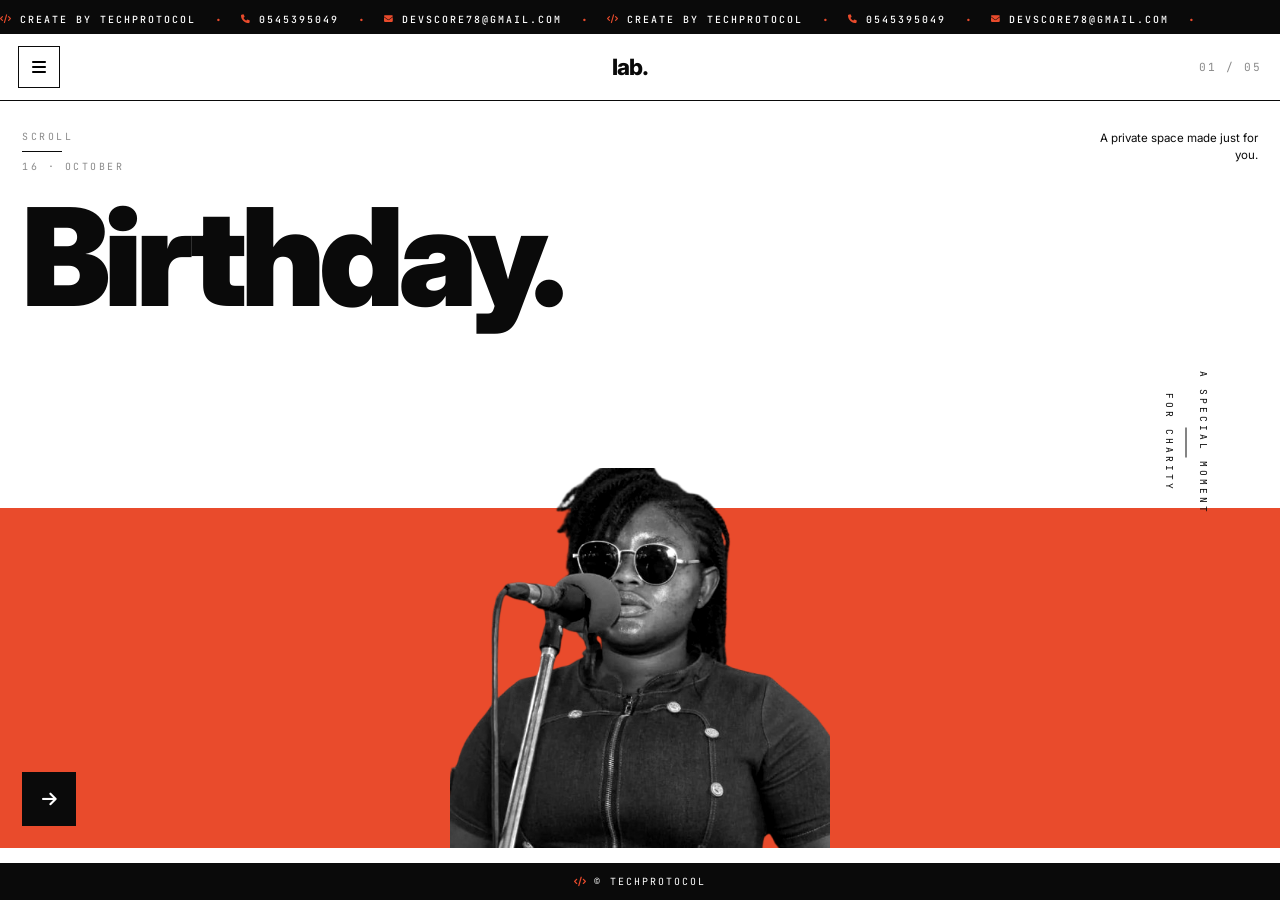
==== home.html @ cfc1a929 "feat: add loading and login pages, implement puzzle game, and enhance styles - Created loading.html " ====
<!DOCTYPE html>
<html>
<head>
<meta charset="UTF-8">
<meta name="viewport" content="width=device-width, initial-scale=1.0, viewport-fit=cover">
<title>Birthday.</title>
<link href="https://fonts.googleapis.com/css2?family=Inter:wght@300;400;500;600;700;800;900&family=JetBrains+Mono:wght@400;500;600&family=Playfair+Display:ital,wght@1,500;1,700&display=swap" rel="stylesheet">
<link rel="stylesheet" href="https://cdnjs.cloudflare.com/ajax/libs/font-awesome/6.5.1/css/all.min.css">
<style>
  * { margin: 0; padding: 0; box-sizing: border-box; }
  html, body { height: 100%; font-family: 'Inter', sans-serif; overflow: hidden; background: #fff; color: #0a0a0a; -webkit-font-smoothing: antialiased; }
  .hidden { display: none !important; }

  .top-stack { position: absolute; top: 0; left: 0; right: 0; z-index: 60; background: #fff; border-bottom: 1.5px solid #0a0a0a; }
  .marquee { width: 100%; overflow: hidden; background: #0a0a0a; color: #fff; padding: 6px 0; }
  .marquee-track { display: inline-flex; align-items: center; gap: 20px; white-space: nowrap; animation: mq 30s linear infinite; }
  .mq-item { display: inline-flex; align-items: center; gap: 7px; font-family: 'JetBrains Mono', monospace; font-size: 0.62rem; font-weight: 500; letter-spacing: 2px; text-transform: uppercase; }
  .mq-item i { color: #e94b2c; font-size: 0.55rem; }
  .mq-sep { color: #e94b2c; font-size: 0.9rem; font-weight: 700; }
  @keyframes mq { from { transform: translateX(0); } to { transform: translateX(-50%); } }

  .nav { display: flex; align-items: center; justify-content: space-between; padding: 12px 18px; }
  .nav-btn { width: 42px; height: 42px; border: 1.5px solid #0a0a0a; background: #fff; cursor: pointer; display: flex; align-items: center; justify-content: center; font-size: 1rem; }
  .nav-brand { font-weight: 800; font-size: 1.4rem; letter-spacing: -1px; }
  .nav-idx { font-family: 'JetBrains Mono', monospace; font-size: 0.7rem; letter-spacing: 2px; color: #8a8a8a; }

  .dov { position: absolute; inset: 0; background: rgba(10,10,10,0.4); opacity: 0; pointer-events: none; transition: 0.35s; z-index: 70; }
  .dov.open { opacity: 1; pointer-events: auto; }
  .drawer { position: absolute; top: 0; left: 0; bottom: 0; width: min(80vw, 340px); background: #fff; border-right: 1.5px solid #0a0a0a; transform: translateX(-105%); transition: transform 0.45s cubic-bezier(0.22, 1, 0.36, 1); z-index: 80; display: flex; flex-direction: column; padding: 24px 22px; }
  .drawer.open { transform: translateX(0); }
  .drawer-head { display: flex; align-items: center; justify-content: space-between; margin-bottom: 30px; padding-bottom: 16px; border-bottom: 1.5px solid #0a0a0a; }
  .drawer-title { font-family: 'JetBrains Mono', monospace; font-size: 0.85rem; letter-spacing: 4px; font-weight: 600; }
  .drawer-close { width: 34px; height: 34px; border: 1.5px solid #0a0a0a; background: #fff; cursor: pointer; display: flex; align-items: center; justify-content: center; }
  .drawer-btn { display: flex; align-items: center; gap: 16px; width: 100%; padding: 18px 4px; border: none; border-bottom: 1px solid #e5e5e5; background: transparent; cursor: pointer; text-align: left; transition: 0.25s; transform: translateX(-16px); opacity: 0; }
  .drawer.open .drawer-btn { transform: translateX(0); opacity: 1; }
  .drawer.open .drawer-btn:nth-child(1) { transition-delay: 0.08s; }
  .drawer.open .drawer-btn:nth-child(2) { transition-delay: 0.13s; }
  .drawer.open .drawer-btn:nth-child(3) { transition-delay: 0.18s; }
  .drawer.open .drawer-btn:nth-child(4) { transition-delay: 0.23s; }
  .drawer.open .drawer-btn:nth-child(5) { transition-delay: 0.28s; }
  .d-num { font-family: 'JetBrains Mono', monospace; font-size: 0.68rem; color: #8a8a8a; }
  .d-label { font-weight: 700; font-size: 1.4rem; letter-spacing: -0.5px; flex: 1; }
  .d-arrow { font-size: 0.85rem; color: #8a8a8a; }

  .stage { position: absolute; top: 108px; bottom: 52px; left: 0; right: 0; overflow: hidden; }
  .page { position: absolute; inset: 0; opacity: 0; transform: translateX(100%); transition: transform 0.5s cubic-bezier(0.22, 1, 0.36, 1), opacity 0.4s; pointer-events: none; overflow-y: auto; }
  .page.active { opacity: 1; transform: translateX(0); pointer-events: auto; }
  .page.exit-left { transform: translateX(-30%); opacity: 0; }

  .lab-home { position: relative; width: 100%; min-height: 100%; padding: 22px; overflow: hidden; }
  .lab-top { display: flex; justify-content: space-between; gap: 20px; margin-bottom: 26px; position: relative; z-index: 3; }
  .lab-top-col { display: flex; flex-direction: column; gap: 8px; }
  .lab-top-col.right { max-width: 180px; align-items: flex-end; text-align: right; }
  .lab-label { font-family: 'JetBrains Mono', monospace; font-size: 0.62rem; letter-spacing: 2.5px; color: #8a8a8a; text-transform: uppercase; }
  .lab-line { width: 40px; height: 1px; background: #0a0a0a; }
  .lab-blurb { font-size: 0.72rem; line-height: 1.5; }
  .lab-title { font-weight: 900; font-size: clamp(4rem, 22vw, 8.5rem); line-height: 0.85; letter-spacing: -6px; position: relative; z-index: 3; }
  .lab-side { position: absolute; right: 22px; top: 42%; display: flex; flex-direction: column; align-items: center; gap: 10px; transform: rotate(90deg); z-index: 4; pointer-events: none; white-space: nowrap; }
  .lab-side-text { font-family: 'JetBrains Mono', monospace; font-size: 0.6rem; letter-spacing: 3px; text-transform: uppercase; }
  .lab-side-line { width: 30px; height: 1px; background: #0a0a0a; }
  .lab-red { position: absolute; bottom: 0; left: 0; right: 0; height: 46%; background: #e94b2c; z-index: 1; }
  .lab-cutie { position: absolute; bottom: 0; left: 50%; transform: translateX(-50%); width: min(78vw, 380px); z-index: 2; pointer-events: none; }
  .lab-cutie img { width: 100%; height: auto; display: block; filter: grayscale(100%) contrast(1.15); mix-blend-mode: multiply; }
  .lab-arrow { position: absolute; bottom: 22px; left: 22px; width: 54px; height: 54px; background: #0a0a0a; color: #fff; border: none; cursor: pointer; font-size: 1.05rem; display: flex; align-items: center; justify-content: center; z-index: 5; }

  .lab-page { position: relative; min-height: 100%; padding: 22px; overflow: hidden; }
  .lab-page-top { display: flex; justify-content: space-between; margin-bottom: 26px; position: relative; z-index: 3; }
  .lab-page-title { font-weight: 900; font-size: clamp(3.5rem, 18vw, 6.5rem); line-height: 0.85; letter-spacing: -5px; position: relative; z-index: 3; }
  .lab-red-small { position: absolute; top: 38%; left: 0; right: 0; height: 62%; background: #e94b2c; z-index: 1; }
  .lab-content { position: relative; z-index: 2; margin-top: 22px; display: flex; flex-direction: column; gap: 16px; }
  .lab-caption { font-size: 0.85rem; line-height: 1.5; color: #fff; font-weight: 500; display: inline-flex; align-items: center; gap: 8px; }

  .music-box { display: flex; align-items: center; gap: 16px; padding: 16px; background: #fff; border: 1.5px solid #0a0a0a; }
  .play-btn { width: 52px; height: 52px; border: none; background: #0a0a0a; color: #fff; font-size: 1rem; cursor: pointer; display: flex; align-items: center; justify-content: center; }
  .music-title { font-family: 'JetBrains Mono', monospace; font-weight: 700; font-size: 0.8rem; letter-spacing: 2px; margin-bottom: 8px; }
  .eq { display: flex; gap: 3px; align-items: flex-end; height: 14px; }
  .eq span { display: block; width: 3px; background: #e94b2c; height: 3px; animation: eq 1s ease-in-out infinite; animation-play-state: paused; }
  .eq.active span { animation-play-state: running; }
  @keyframes eq { 0%,100% { height: 3px; } 50% { height: 14px; } }

  .notif { display: flex; align-items: center; gap: 14px; padding: 16px; background: #fff; border: 1.5px solid #0a0a0a; cursor: pointer; }
  .notif-icon { position: relative; width: 42px; height: 42px; background: #e94b2c; color: #fff; display: flex; align-items: center; justify-content: center; }
  .notif-dot { position: absolute; top: -4px; right: -4px; width: 12px; height: 12px; background: #0a0a0a; border: 2px solid #fff; }
  .notif-body { flex: 1; text-align: left; }
  .notif-title { font-weight: 700; font-size: 0.9rem; }
  .notif-sub { font-family: 'JetBrains Mono', monospace; font-size: 0.65rem; letter-spacing: 1.5px; color: #8a8a8a; margin-top: 3px; text-transform: uppercase; }
  .letter { margin-top: 16px; border: 1.5px solid #0a0a0a; background: #fff; padding: 20px 18px; max-height: 55vh; overflow-y: auto; }
  .letter p { font-size: 0.95rem; line-height: 1.75; white-space: pre-wrap; }

  /* ========== INSTAGRAM GALLERY ========== */
  .ig-page {
    position: relative;
    width: 100%;
    min-height: 100%;
    background: #e8d5c8;
    display: flex;
    align-items: flex-start;
    justify-content: center;
    padding: 60px 16px 30px;
    overflow-y: auto;
  }
  .ig-back {
    position: absolute;
    top: 16px;
    left: 16px;
    width: 42px;
    height: 42px;
    border: 1.5px solid #0a0a0a;
    background: transparent;
    color: #0a0a0a;
    cursor: pointer;
    display: flex;
    align-items: center;
    justify-content: center;
    font-size: 1rem;
    z-index: 5;
    transition: 0.2s;
  }
  .ig-back:hover {
    background: #0a0a0a;
    color: #fff;
  }
  .ig-card {
    width: 100%;
    max-width: 460px;
    background: #f0e3d6;
    border: 1px solid #c9b8ab;
    box-shadow: 0 10px 30px rgba(0,0,0,0.12);
    display: flex;
    flex-direction: column;
  }
  .ig-head {
    display: flex;
    align-items: center;
    justify-content: space-between;
    padding: 14px 16px;
    border-bottom: 1px solid #d6c5b6;
  }
  .ig-user {
    display: flex;
    align-items: center;
    gap: 12px;
  }
  .ig-avatar {
    width: 40px;
    height: 40px;
    border-radius: 50%;
    padding: 2px;
    background: conic-gradient(from 180deg, #f9ce34, #ee2a7b, #6228d7, #f9ce34);
    display: flex;
    align-items: center;
    justify-content: center;
  }
  .ig-avatar img {
    width: 100%;
    height: 100%;
    border-radius: 50%;
    object-fit: cover;
    background: #f0e3d6;
    border: 2px solid #f0e3d6;
  }
  .ig-username {
    font-weight: 600;
    font-size: 0.92rem;
    color: #0a0a0a;
    letter-spacing: 0.3px;
  }
  .ig-actions {
    display: flex;
    gap: 16px;
    color: #0a0a0a;
    font-size: 1.15rem;
  }
  .ig-photo {
    position: relative;
    width: 100%;
    aspect-ratio: 1 / 1;
    background: #d6c5b6;
    overflow: hidden;
  }
  .ig-slide {
    position: absolute;
    inset: 0;
    width: 100%;
    height: 100%;
    object-fit: cover;
    opacity: 0;
    transition: opacity 0.9s ease;
  }
  .ig-slide.active { opacity: 1; }
  .ig-bottom {
    display: flex;
    align-items: center;
    justify-content: space-between;
    padding: 12px 16px 6px;
    color: #0a0a0a;
    font-size: 1.4rem;
  }
  .ig-icons-left {
    display: flex;
    gap: 16px;
  }
  .ig-caption {
    padding: 4px 16px 18px;
    font-size: 0.88rem;
    color: #0a0a0a;
    line-height: 1.5;
  }
  .ig-cap-user {
    font-weight: 700;
    margin-right: 8px;
  }
  .ig-cap-text { color: #3a3a3a; }

  .btn-solid { padding: 14px 24px; border: 1.5px solid #0a0a0a; background: #0a0a0a; color: #fff; font-family: 'JetBrains Mono', monospace; font-size: 0.78rem; font-weight: 600; letter-spacing: 3px; text-transform: uppercase; cursor: pointer; display: inline-flex; align-items: center; justify-content: center; gap: 8px; text-decoration: none; }
  .flyer-wrap { margin-top: 16px; display: flex; flex-direction: column; gap: 12px; animation: flyerIn 0.6s ease both; }
  @keyframes flyerIn { from { opacity: 0; transform: translateY(20px); } to { opacity: 1; transform: translateY(0); } }
  .flyer-frame { border: 1.5px solid #0a0a0a; background: #fff; padding: 6px; }
  .flyer-frame img { width: 100%; display: block; }
  .flyer-actions { display: flex; gap: 10px; flex-wrap: wrap; }
  .flyer-actions .btn-solid { flex: 1; min-width: 130px; }

  .gift-btn {
    width: 120px; height: 120px;
    border-radius: 50%;
    background: #0a0a0a;
    color: #fff;
    border: none;
    cursor: pointer;
    display: flex;
    flex-direction: column;
    align-items: center;
    justify-content: center;
    gap: 6px;
    margin: 20px auto;
    font-family: 'JetBrains Mono', monospace;
    font-size: 0.6rem;
    letter-spacing: 2px;
    text-transform: uppercase;
    box-shadow: 0 0 0 0 rgba(233, 75, 44, 0.6);
    animation: giftPulse 2s ease-in-out infinite;
    position: relative;
    z-index: 5;
  }
  .gift-btn i { font-size: 2rem; }
  @keyframes giftPulse {
    0%, 100% { box-shadow: 0 0 0 0 rgba(233, 75, 44, 0.6); transform: scale(1); }
    50%      { box-shadow: 0 0 0 20px rgba(233, 75, 44, 0); transform: scale(1.05); }
  }
  .gift-btn:active { transform: scale(0.95); }

  .hurray-overlay {
    position: fixed; inset: 0;
    display: flex; align-items: center; justify-content: center;
    pointer-events: none;
    z-index: 9999;
    background: rgba(233, 75, 44, 0.25);
    animation: hurrayFade 2s ease forwards;
  }
  .hurray-overlay span {
    font-weight: 900;
    font-size: clamp(3rem, 16vw, 9rem);
    letter-spacing: -4px;
    color: #0a0a0a;
    text-shadow: 0 0 30px rgba(255,255,255,0.8);
    animation: hurrayPop 1.6s ease-out forwards;
  }
  @keyframes hurrayPop {
    0% { opacity: 0; transform: scale(0.4); }
    35% { opacity: 1; transform: scale(1.1); }
    70% { opacity: 1; transform: scale(1); }
    100% { opacity: 0; transform: scale(1.05); }
  }
  @keyframes hurrayFade {
    0%, 80% { opacity: 1; }
    100% { opacity: 0; }
  }

  .footer {
    position: absolute; bottom: 0; left: 0; right: 0;
    z-index: 55;
    display: flex; align-items: center; justify-content: center;
    gap: 6px; padding: 12px 14px;
    background: #0a0a0a; color: #fff;
    font-family: 'JetBrains Mono', monospace;
    font-size: 0.62rem; letter-spacing: 2px;
    text-transform: uppercase;
  }
  .footer i { color: #e94b2c; font-size: 0.6rem; }

  @media (max-width: 480px) {
    .ig-page { padding: 56px 12px 24px; }
    .ig-back { top: 12px; left: 12px; width: 38px; height: 38px; }
    .ig-avatar { width: 36px; height: 36px; }
    .ig-username { font-size: 0.85rem; }
    .ig-actions { font-size: 1.05rem; gap: 14px; }
    .ig-bottom { font-size: 1.25rem; padding: 10px 14px 4px; }
    .ig-caption { font-size: 0.82rem; padding: 4px 14px 14px; }
  }
</style>
</head>
<body>

<div class="top-stack">
  <div class="marquee">
    <div class="marquee-track">
      <span class="mq-item"><i class="fa-solid fa-code"></i> create by Techprotocol</span>
      <span class="mq-sep">·</span>
      <span class="mq-item"><i class="fa-solid fa-phone"></i> 0545395049</span>
      <span class="mq-sep">·</span>
      <span class="mq-item"><i class="fa-solid fa-envelope"></i> devscore78@gmail.com</span>
      <span class="mq-sep">·</span>
      <span class="mq-item"><i class="fa-solid fa-code"></i> create by Techprotocol</span>
      <span class="mq-sep">·</span>
      <span class="mq-item"><i class="fa-solid fa-phone"></i> 0545395049</span>
      <span class="mq-sep">·</span>
      <span class="mq-item"><i class="fa-solid fa-envelope"></i> devscore78@gmail.com</span>
      <span class="mq-sep">·</span>
    </div>
  </div>
  <nav class="nav">
    <button class="nav-btn" id="navLeft"><i class="fa-solid fa-bars" id="navIcon"></i></button>
    <span class="nav-brand">lab.</span>
    <span class="nav-idx" id="navIdx">01 / 05</span>
  </nav>
</div>

<div class="dov" id="dov"></div>
<aside class="drawer" id="drawer">
  <div class="drawer-head">
    <span class="drawer-title">MENU</span>
    <button class="drawer-close" id="drawerClose"><i class="fa-solid fa-xmark"></i></button>
  </div>
  <button class="drawer-btn" data-page="home"><span class="d-num">01</span><span class="d-label">Home</span><i class="fa-solid fa-arrow-right d-arrow"></i></button>
  <button class="drawer-btn" data-page="music"><span class="d-num">02</span><span class="d-label">Music</span><i class="fa-solid fa-arrow-right d-arrow"></i></button>
  <button class="drawer-btn" data-page="message"><span class="d-num">03</span><span class="d-label">Message</span><i class="fa-solid fa-arrow-right d-arrow"></i></button>
  <button class="drawer-btn" data-page="gallery"><span class="d-num">04</span><span class="d-label">Gallery</span><i class="fa-solid fa-arrow-right d-arrow"></i></button>
  <button class="drawer-btn" data-page="surprise"><span class="d-num">05</span><span class="d-label">Surprise</span><i class="fa-solid fa-arrow-right d-arrow"></i></button>
</aside>

<main class="stage">

  <article class="page active" data-page="home">
    <div class="lab-home">
      <div class="lab-top">
        <div class="lab-top-col">
          <span class="lab-label">SCROLL</span>
          <span class="lab-line"></span>
          <span class="lab-label">16 · OCTOBER</span>
        </div>
        <div class="lab-top-col right">
          <p class="lab-blurb">A private space made just for you.</p>
        </div>
      </div>
      <h1 class="lab-title">Birthday.</h1>
      <div class="lab-side">
        <span class="lab-side-text">A SPECIAL MOMENT</span>
        <span class="lab-side-line"></span>
        <span class="lab-side-text">FOR CHARITY</span>
      </div>
      <div class="lab-red"></div>
      <div class="lab-cutie"><img src="assets/cutie.png" alt=""></div>
      <button class="lab-arrow" id="labArrow"><i class="fa-solid fa-arrow-right"></i></button>
    </div>
  </article>

  <article class="page" data-page="music">
    <div class="lab-page">
      <div class="lab-page-top">
        <span class="lab-label">02 / MUSIC</span>
        <span class="lab-label">16 · 10</span>
      </div>
      <h2 class="lab-page-title">Sound.</h2>
      <div class="lab-red-small"></div>
      <div class="lab-content">
        <div class="music-box">
          <button class="play-btn" id="playBtn"><i class="fa-solid fa-play"></i></button>
          <div style="flex:1">
            <p class="music-title">OUR SONG</p>
            <div class="eq" id="eq"><span></span><span></span><span></span><span></span><span></span><span></span><span></span><span></span></div>
          </div>
        </div>
        <p class="lab-caption">A little something to set the mood.</p>
      </div>
    </div>
  </article>

  <article class="page" data-page="message">
    <div class="lab-page">
      <div class="lab-page-top">
        <span class="lab-label">03 / MESSAGE</span>
        <span class="lab-label">16 · 10</span>
      </div>
      <h2 class="lab-page-title">Letter.</h2>
      <div class="lab-red-small"></div>
      <div class="lab-content">
        <div class="notif" id="notif">
          <div class="notif-icon"><i class="fa-solid fa-bell"></i><span class="notif-dot"></span></div>
          <div class="notif-body">
            <p class="notif-title">I left you a mail</p>
            <p class="notif-sub">Tap to open</p>
          </div>
          <i class="fa-solid fa-arrow-right"></i>
        </div>
        <div class="letter hidden" id="letter">
          <p id="letterText"></p>
        </div>
      </div>
    </div>
  </article>

  <article class="page" data-page="gallery">
    <div class="ig-page">
      <button class="ig-back" id="igBack"><i class="fa-solid fa-arrow-left"></i></button>

      <div class="ig-card">
        <div class="ig-head">
          <div class="ig-user">
            <div class="ig-avatar">
              <img src="assets/cutie.png" alt="">
            </div>
            <span class="ig-username">for_you</span>
          </div>
          <div class="ig-actions">
            <i class="fa-regular fa-heart"></i>
            <i class="fa-regular fa-paper-plane"></i>
          </div>
        </div>

        <div class="ig-photo">
          <img class="ig-slide active" src="assets/img1.jpeg" alt="">
          <img class="ig-slide" src="assets/img2.jpeg" alt="">
          <img class="ig-slide" src="assets/img3.jpeg" alt="">
          <img class="ig-slide" src="assets/img4.jpeg" alt="">
          <img class="ig-slide" src="assets/img5.jpg" alt="">
          <img class="ig-slide" src="assets/img6.jpg" alt="">
        </div>

        <div class="ig-bottom">
          <div class="ig-icons-left">
            <i class="fa-regular fa-heart"></i>
            <i class="fa-regular fa-comment"></i>
            <i class="fa-regular fa-paper-plane"></i>
          </div>
          <i class="fa-regular fa-bookmark"></i>
        </div>

        <div class="ig-caption">
          <span class="ig-cap-user">for_you</span>
          <span class="ig-cap-text">A special one</span>
        </div>
      </div>
    </div>
  </article>

  <article class="page" data-page="surprise">
    <div class="lab-page">
      <div class="lab-page-top">
        <span class="lab-label">05 / SURPRISE</span>
        <span class="lab-label">16 · 10</span>
      </div>
      <h2 class="lab-page-title">Unwrap.</h2>
      <div class="lab-red-small"></div>
      <div class="lab-content">
        <p class="lab-caption" id="surpriseSub"><i class="fa-solid fa-lock"></i> Complete a game to unlock the gift</p>

        <button class="btn-solid" id="playGame"><i class="fa-solid fa-puzzle-piece"></i> PLAY GAME</button>

        <button class="gift-btn hidden" id="giftBtn">
          <i class="fa-solid fa-gift"></i>
          TAP FOR MAGIC
        </button>

        <div class="flyer-wrap hidden" id="flyerWrap">
          <div class="flyer-frame"><img src="assets/hero-bg.jpg" alt=""></div>
          <div class="flyer-actions">
            <a class="btn-solid" download="surprise.jpg" href="assets/hero-bg.jpg"><i class="fa-solid fa-download"></i> DOWNLOAD</a>
            <button class="btn-solid" id="shareBtn"><i class="fa-solid fa-share-nodes"></i> SHARE</button>
          </div>
        </div>
      </div>
    </div>
  </article>

</main>

<footer class="footer">
  <i class="fa-solid fa-code"></i> © Techprotocol
</footer>

<audio id="bgAudio" src="assets/song.mp3" preload="auto"></audio>
<audio id="applauseAudio" src="assets/applause.mp3" loop preload="auto"></audio>

<script>
  console.log('HOME PAGE LOADED');

  var bgAudio = document.getElementById('bgAudio');
  var applauseAudio = document.getElementById('applauseAudio');
  var currentPage = 'home';
  var names = ['home', 'music', 'message', 'gallery', 'surprise'];
  var songPlaying = false;

  // ---- AUDIO ----
  applauseAudio.volume = 0;
  applauseAudio.loop = true;

  function fadeInApplause() {
    var p = applauseAudio.play();
    if (p) p.then(function() {
      var v = applauseAudio.volume;
      var iv = setInterval(function() {
        v += 0.05;
        if (v >= 0.6) { v = 0.6; clearInterval(iv); }
        applauseAudio.volume = v;
      }, 50);
    }).catch(function() {
      document.body.addEventListener('click', function() {
        if (!songPlaying && applauseAudio.paused) fadeInApplause();
      }, { once: true });
    });
  }
  if (applauseAudio.paused) fadeInApplause();

  document.getElementById('playBtn').addEventListener('click', function() {
    var btn = this;
    if (!songPlaying) {
      applauseAudio.pause();
      songPlaying = true;
      bgAudio.currentTime = 0;
      bgAudio.play().catch(function(){});
      btn.innerHTML = '<i class="fa-solid fa-pause"></i>';
      document.getElementById('eq').classList.add('active');
    } else {
      bgAudio.pause();
      songPlaying = false;
      btn.innerHTML = '<i class="fa-solid fa-play"></i>';
      document.getElementById('eq').classList.remove('active');
    }
  });

  bgAudio.addEventListener('ended', function() {
    songPlaying = false;
    document.getElementById('playBtn').innerHTML = '<i class="fa-solid fa-play"></i>';
    document.getElementById('eq').classList.remove('active');
  });

  // ---- NAV ----
  var navLeft = document.getElementById('navLeft');
  var navIcon = document.getElementById('navIcon');
  var navIdx = document.getElementById('navIdx');
  var drawer = document.getElementById('drawer');
  var dov = document.getElementById('dov');
  var drawerClose = document.getElementById('drawerClose');

  function openDrawer() { drawer.classList.add('open'); dov.classList.add('open'); }
  function closeDrawer() { drawer.classList.remove('open'); dov.classList.remove('open'); }
  drawerClose.addEventListener('click', closeDrawer);
  dov.addEventListener('click', closeDrawer);

  function showPage(name) {
    if (name === currentPage) return;
    var oldP = document.querySelector('.page[data-page="' + currentPage + '"]');
    var newP = document.querySelector('.page[data-page="' + name + '"]');
    if (!oldP || !newP) return;
    var back = currentPage !== 'home' && name === 'home';
    newP.classList.remove('exit-left');
    if (back) {
      newP.style.transform = 'translateX(-30%)';
      newP.style.opacity = '0';
      newP.classList.add('active');
      requestAnimationFrame(function() {
        newP.style.transform = '';
        newP.style.opacity = '';
      });
      oldP.classList.add('exit-left');
    } else {
      newP.style.transform = 'translateX(100%)';
      newP.style.opacity = '0';
      newP.classList.add('active');
      requestAnimationFrame(function() {
        newP.style.transform = '';
        newP.style.opacity = '';
      });
      oldP.classList.remove('active');
    }
    setTimeout(function() {
      oldP.classList.remove('active');
      oldP.classList.remove('exit-left');
      oldP.style.transform = '';
      oldP.style.opacity = '';
    }, 550);
    currentPage = name;
    navIcon.className = (name === 'home') ? 'fa-solid fa-bars' : 'fa-solid fa-arrow-left';
    var idx = names.indexOf(name) + 1;
    navIdx.textContent = (idx < 10 ? '0' + idx : idx) + ' / 05';
    if (name === 'surprise') onEnterSurprise();
  }

  navLeft.addEventListener('click', function() {
    if (currentPage === 'home') openDrawer();
    else showPage('home');
  });

  document.getElementById('labArrow').addEventListener('click', openDrawer);

  var igBack = document.getElementById('igBack');
  if (igBack) igBack.addEventListener('click', function() {
    showPage('home');
  });

  document.querySelectorAll('.drawer-btn').forEach(function(btn) {
    btn.addEventListener('click', function() {
      closeDrawer();
      var pg = btn.dataset.page;
      setTimeout(function() {
        if (pg === 'home') showPage('home');
        else showPage(pg);
      }, 300);
    });
  });

  // ---- MESSAGE ----
  var LETTER = "Today is a beautiful reminder of how lucky I am to have someone as amazing as you in my life.\n\nYou bring so much happiness, warmth, and positivity just by being yourself.\n\nNo matter where life takes us, I will always cherish those moments.\n\nHappy Birthday. You are truly special to me.";

  document.getElementById('notif').addEventListener('click', function() {
    var box = document.getElementById('letter');
    if (box.classList.contains('hidden')) {
      box.classList.remove('hidden');
      var el = document.getElementById('letterText');
      el.textContent = '';
      var i = 0;
      var t = setInterval(function() {
        el.textContent = LETTER.slice(0, ++i);
        if (i >= LETTER.length) clearInterval(t);
      }, 40);
    } else {
      box.classList.add('hidden');
    }
  });

  // ---- GALLERY: Instagram slideshow ----
  var igSlides = document.querySelectorAll('.ig-slide');
  var igIdx = 0;

  if (igSlides.length) {
    setInterval(function() {
      if (currentPage !== 'gallery') return;
      igSlides[igIdx].classList.remove('active');
      igIdx = (igIdx + 1) % igSlides.length;
      igSlides[igIdx].classList.add('active');
    }, 2000);
  }

  // ---- SURPRISE ----
  var giftBtn = document.getElementById('giftBtn');
  var flyerWrap = document.getElementById('flyerWrap');
  var surpriseSub = document.getElementById('surpriseSub');
  var playGameBtn = document.getElementById('playGame');

  function onEnterSurprise() {
    var solved = localStorage.getItem('tp_puzzle_solved') === '1';
    flyerWrap.classList.add('hidden');
    if (!solved) {
      surpriseSub.innerHTML = '<i class="fa-solid fa-lock"></i> Complete a game to unlock the gift';
      playGameBtn.classList.remove('hidden');
      giftBtn.classList.add('hidden');
      return;
    }
    surpriseSub.innerHTML = '<i class="fa-solid fa-gift"></i> A little magic is waiting…';
    playGameBtn.classList.add('hidden');
    giftBtn.classList.remove('hidden');
    showHurray();
  }

  function showHurray() {
    var o = document.createElement('div');
    o.className = 'hurray-overlay';
    o.innerHTML = '<span>HURRAY</span>';
    document.body.appendChild(o);
    setTimeout(function() { o.remove(); }, 2000);
  }

  giftBtn.addEventListener('click', function() {
    giftBtn.classList.add('hidden');
    surpriseSub.innerHTML = '<i class="fa-solid fa-wand-magic-sparkles"></i> Magic revealed!';
    flyerWrap.classList.remove('hidden');
    burstConfetti();
  });

  function burstConfetti() {
    var icons = ['fa-solid fa-star', 'fa-solid fa-certificate', 'fa-solid fa-heart', 'fa-solid fa-bolt', 'fa-solid fa-wand-magic-sparkles'];
    for (var i = 0; i < 60; i++) {
      var c = document.createElement('span');
      c.innerHTML = '<i class="' + icons[Math.floor(Math.random() * icons.length)] + '"></i>';
      c.style.cssText = 'position:fixed;font-size:22px;pointer-events:none;z-index:9999;color:' + (['#e94b2c','#0a0a0a','#ffd166'][Math.floor(Math.random() * 3)]) + ';transition:transform 1.4s ease,opacity 1.4s ease;';
      c.style.left = (50 + (Math.random() * 60 - 30)) + 'vw';
      c.style.top = (50 + (Math.random() * 40 - 20)) + 'vh';
      document.body.appendChild(c);
      (function(el) {
        requestAnimationFrame(function() {
          el.style.transform = 'translate(' + (Math.random() * 400 - 200) + 'px, ' + (Math.random() * -400) + 'px) rotate(' + (Math.random() * 720) + 'deg)';
          el.style.opacity = '0';
        });
        setTimeout(function() { el.remove(); }, 1600);
      })(c);
    }
  }

  playGameBtn.addEventListener('click', function() {
    window.location.href = 'puzzle.html';
  });

  document.getElementById('shareBtn').addEventListener('click', async function() {
    try {
      var res = await fetch('assets/hero-bg.jpg');
      var blob = await res.blob();
      var file = new File([blob], 'surprise.jpg', { type: blob.type });
      if (navigator.canShare && navigator.canShare({ files: [file] })) {
        await navigator.share({ files: [file], title: 'Happy Birthday!' });
        return;
      }
      if (navigator.share) {
        await navigator.share({ title: 'Happy Birthday!', url: window.location.href });
        return;
      }
      alert('Sharing not supported.');
    } catch (e) {}
  });

  console.log('HOME READY');
</script>

</body>
</html>
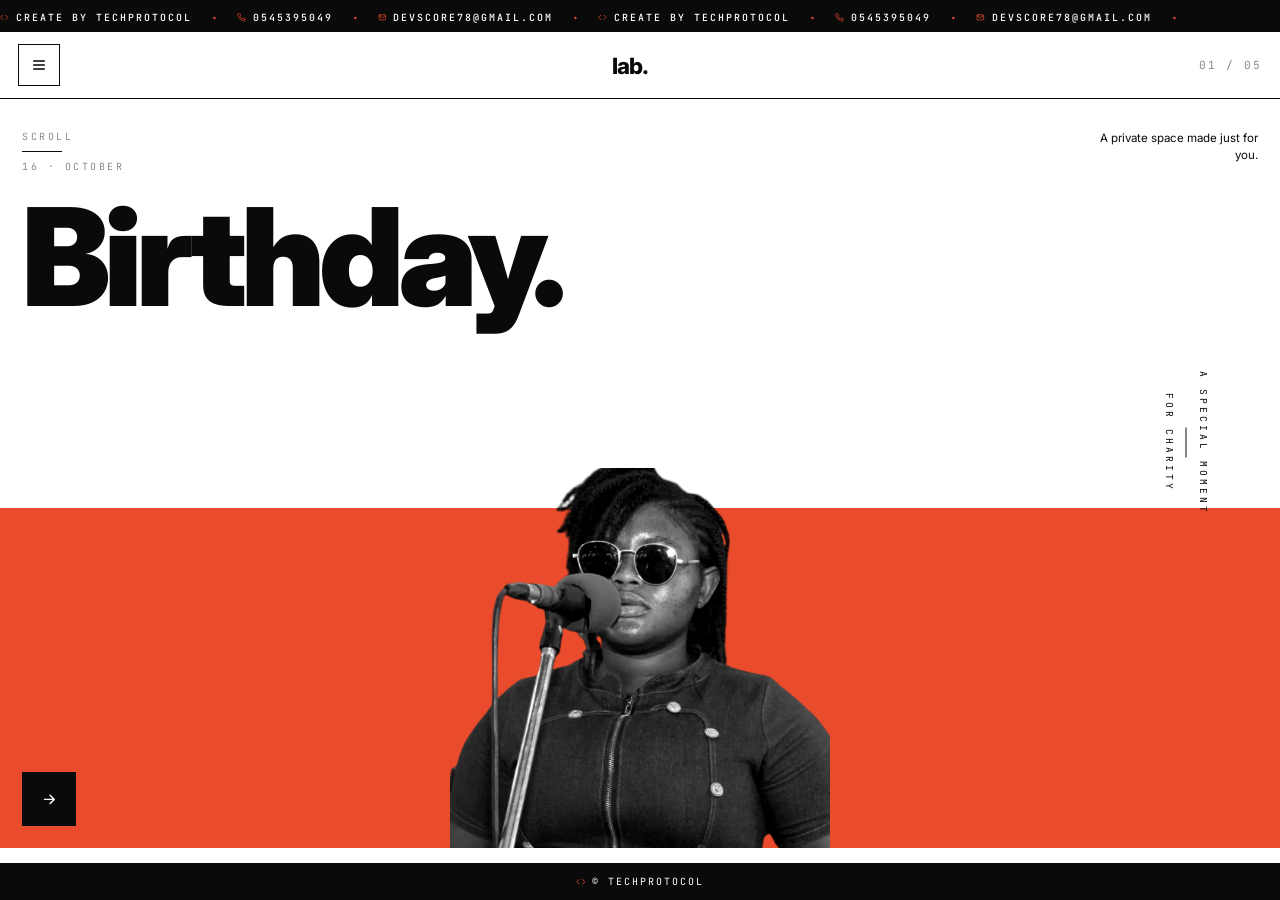
==== commit e3e6ec9a: "feat: add login page with interactive code entry and styling" ====
--- a/home.html
+++ b/home.html
@@ -4,18 +4,21 @@
 <meta charset="UTF-8">
 <meta name="viewport" content="width=device-width, initial-scale=1.0, viewport-fit=cover">
 <title>Birthday.</title>
-<link href="https://fonts.googleapis.com/css2?family=Inter:wght@300;400;500;600;700;800;900&family=JetBrains+Mono:wght@400;500;600&family=Playfair+Display:ital,wght@1,500;1,700&display=swap" rel="stylesheet">
-<link rel="stylesheet" href="https://cdnjs.cloudflare.com/ajax/libs/font-awesome/6.5.1/css/all.min.css">
+<link rel="preconnect" href="https://fonts.googleapis.com">
+<link rel="preconnect" href="https://fonts.gstatic.com" crossorigin>
+<link href="https://fonts.googleapis.com/css2?family=Inter:wght@400;500;600;700;800;900&family=JetBrains+Mono:wght@400;500;600&display=swap" rel="stylesheet">
+<link rel="icon" href="assets/favi.png">
 <style>
   * { margin: 0; padding: 0; box-sizing: border-box; }
   html, body { height: 100%; font-family: 'Inter', sans-serif; overflow: hidden; background: #fff; color: #0a0a0a; -webkit-font-smoothing: antialiased; }
   .hidden { display: none !important; }
+  .ic { width: 1em; height: 1em; fill: none; stroke: currentColor; stroke-width: 2; stroke-linecap: round; stroke-linejoin: round; vertical-align: -0.125em; flex-shrink: 0; }
 
   .top-stack { position: absolute; top: 0; left: 0; right: 0; z-index: 60; background: #fff; border-bottom: 1.5px solid #0a0a0a; }
   .marquee { width: 100%; overflow: hidden; background: #0a0a0a; color: #fff; padding: 6px 0; }
   .marquee-track { display: inline-flex; align-items: center; gap: 20px; white-space: nowrap; animation: mq 30s linear infinite; }
   .mq-item { display: inline-flex; align-items: center; gap: 7px; font-family: 'JetBrains Mono', monospace; font-size: 0.62rem; font-weight: 500; letter-spacing: 2px; text-transform: uppercase; }
-  .mq-item i { color: #e94b2c; font-size: 0.55rem; }
+  .mq-item .ic { color: #e94b2c; font-size: 0.55rem; }
   .mq-sep { color: #e94b2c; font-size: 0.9rem; font-weight: 700; }
   @keyframes mq { from { transform: translateX(0); } to { transform: translateX(-50%); } }
 
@@ -242,7 +245,7 @@
     position: relative;
     z-index: 5;
   }
-  .gift-btn i { font-size: 2rem; }
+  .gift-btn .ic { font-size: 2rem; }
   @keyframes giftPulse {
     0%, 100% { box-shadow: 0 0 0 0 rgba(233, 75, 44, 0.6); transform: scale(1); }
     50%      { box-shadow: 0 0 0 20px rgba(233, 75, 44, 0); transform: scale(1.05); }
@@ -286,7 +289,7 @@
     font-size: 0.62rem; letter-spacing: 2px;
     text-transform: uppercase;
   }
-  .footer i { color: #e94b2c; font-size: 0.6rem; }
+  .footer .ic { color: #e94b2c; font-size: 0.6rem; }
 
   @media (max-width: 480px) {
     .ig-page { padding: 56px 12px 24px; }
@@ -300,26 +303,54 @@
 </style>
 </head>
 <body>
+<svg width="0" height="0" style="position:absolute" aria-hidden="true">
+  <defs>
+    <symbol id="i-arrow-right" viewBox="0 0 24 24"><path d="M5 12h14M13 6l6 6-6 6"/></symbol>
+    <symbol id="i-arrow-left" viewBox="0 0 24 24"><path d="M19 12H5M11 6l-6 6 6 6"/></symbol>
+    <symbol id="i-bars" viewBox="0 0 24 24"><path d="M4 6h16M4 12h16M4 18h16"/></symbol>
+    <symbol id="i-xmark" viewBox="0 0 24 24"><path d="M6 6l12 12M18 6L6 18"/></symbol>
+    <symbol id="i-bell" viewBox="0 0 24 24"><path d="M18 8a6 6 0 0 0-12 0c0 7-3 9-3 9h18s-3-2-3-9M13.7 21a2 2 0 0 1-3.4 0"/></symbol>
+    <symbol id="i-bolt" viewBox="0 0 24 24"><path fill="currentColor" stroke="none" d="M13 2 4 14h7l-1 8 9-12h-7z"/></symbol>
+    <symbol id="i-bookmark" viewBox="0 0 24 24"><path d="M19 21l-7-5-7 5V5a2 2 0 0 1 2-2h10a2 2 0 0 1 2 2z"/></symbol>
+    <symbol id="i-certificate" viewBox="0 0 24 24"><path fill="currentColor" stroke="none" d="M12 2l2.4 2.6 3.5-.4.4 3.5L21 10l-1.7 3.1.9 3.4-3.4.9L15 21l-3-1.8L9 21l-1.8-3.6-3.4-.9.9-3.4L3 10l2.7-2.3.4-3.5 3.5.4z"/></symbol>
+    <symbol id="i-code" viewBox="0 0 24 24"><path d="M8 6l-6 6 6 6M16 6l6 6-6 6"/></symbol>
+    <symbol id="i-comment" viewBox="0 0 24 24"><path d="M21 12a8 8 0 0 1-11.6 7.1L3 21l1.9-5.4A8 8 0 1 1 21 12z"/></symbol>
+    <symbol id="i-download" viewBox="0 0 24 24"><path d="M12 3v12M7 10l5 5 5-5M4 21h16"/></symbol>
+    <symbol id="i-envelope" viewBox="0 0 24 24"><rect x="3" y="5" width="18" height="14" rx="2"/><path d="M3 7l9 6 9-6"/></symbol>
+    <symbol id="i-gift" viewBox="0 0 24 24"><rect x="3" y="8" width="18" height="4"/><path d="M12 8v13M5 12v9h14v-9M7.5 8a2.5 2.5 0 0 1 0-5C11 3 12 8 12 8s1-5 4.5-5a2.5 2.5 0 0 1 0 5"/></symbol>
+    <symbol id="i-heart" viewBox="0 0 24 24"><path d="M20.8 5.6a5 5 0 0 0-7.1 0L12 7.3l-1.7-1.7a5 5 0 0 0-7.1 7.1L12 21.5l8.8-8.8a5 5 0 0 0 0-7.1z"/></symbol>
+    <symbol id="i-heart-f" viewBox="0 0 24 24"><path fill="currentColor" stroke="none" d="M20.8 5.6a5 5 0 0 0-7.1 0L12 7.3l-1.7-1.7a5 5 0 0 0-7.1 7.1L12 21.5l8.8-8.8a5 5 0 0 0 0-7.1z"/></symbol>
+    <symbol id="i-lock" viewBox="0 0 24 24"><rect x="5" y="11" width="14" height="10" rx="2"/><path d="M8 11V7a4 4 0 0 1 8 0v4"/></symbol>
+    <symbol id="i-paper-plane" viewBox="0 0 24 24"><path d="M22 2L11 13M22 2l-7 20-4-9-9-4z"/></symbol>
+    <symbol id="i-pause" viewBox="0 0 24 24"><path fill="currentColor" stroke="none" d="M6 4h4v16H6zM14 4h4v16h-4z"/></symbol>
+    <symbol id="i-play" viewBox="0 0 24 24"><path fill="currentColor" stroke="none" d="M7 4l13 8-13 8z"/></symbol>
+    <symbol id="i-phone" viewBox="0 0 24 24"><path d="M22 16.9v3a2 2 0 0 1-2.2 2 19.8 19.8 0 0 1-8.6-3.1 19.5 19.5 0 0 1-6-6A19.8 19.8 0 0 1 2.1 4.2 2 2 0 0 1 4.1 2h3a2 2 0 0 1 2 1.7c.1 1 .4 1.9.7 2.8a2 2 0 0 1-.5 2.1L8 9.9a16 16 0 0 0 6 6l1.3-1.3a2 2 0 0 1 2.1-.4c.9.3 1.8.6 2.8.7a2 2 0 0 1 1.7 2z"/></symbol>
+    <symbol id="i-puzzle-piece" viewBox="0 0 24 24"><path d="M20 12v6a2 2 0 0 1-2 2h-4v-2a2 2 0 1 0-4 0v2H6a2 2 0 0 1-2-2v-4h2a2 2 0 1 0 0-4H4V6a2 2 0 0 1 2-2h4V3a2 2 0 1 1 4 0v1h4a2 2 0 0 1 2 2v4h-1a2 2 0 1 0 0 4z"/></symbol>
+    <symbol id="i-share-nodes" viewBox="0 0 24 24"><circle cx="18" cy="5" r="3"/><circle cx="6" cy="12" r="3"/><circle cx="18" cy="19" r="3"/><path d="M8.6 13.5l6.8 4M15.4 6.5l-6.8 4"/></symbol>
+    <symbol id="i-star" viewBox="0 0 24 24"><path fill="currentColor" stroke="none" d="M12 2l3 6.9 7.5.7-5.7 5 1.7 7.4L12 18l-6.5 4 1.7-7.4-5.7-5 7.5-.7z"/></symbol>
+    <symbol id="i-wand-magic-sparkles" viewBox="0 0 24 24"><path d="M4 20L15 9M14 4l1.2 2.8L18 8l-2.8 1.2L14 12l-1.2-2.8L10 8l2.8-1.2zM19 14l.7 1.6 1.6.7-1.6.7-.7 1.6-.7-1.6-1.6-.7 1.6-.7z"/></symbol>
+  </defs>
+</svg>
 
 <div class="top-stack">
   <div class="marquee">
     <div class="marquee-track">
-      <span class="mq-item"><i class="fa-solid fa-code"></i> create by Techprotocol</span>
+      <span class="mq-item"><svg class="ic"><use href="#i-code"/></svg> create by Techprotocol</span>
       <span class="mq-sep">·</span>
-      <span class="mq-item"><i class="fa-solid fa-phone"></i> 0545395049</span>
+      <span class="mq-item"><svg class="ic"><use href="#i-phone"/></svg> 0545395049</span>
       <span class="mq-sep">·</span>
-      <span class="mq-item"><i class="fa-solid fa-envelope"></i> devscore78@gmail.com</span>
+      <span class="mq-item"><svg class="ic"><use href="#i-envelope"/></svg> devscore78@gmail.com</span>
       <span class="mq-sep">·</span>
-      <span class="mq-item"><i class="fa-solid fa-code"></i> create by Techprotocol</span>
+      <span class="mq-item"><svg class="ic"><use href="#i-code"/></svg> create by Techprotocol</span>
       <span class="mq-sep">·</span>
-      <span class="mq-item"><i class="fa-solid fa-phone"></i> 0545395049</span>
+      <span class="mq-item"><svg class="ic"><use href="#i-phone"/></svg> 0545395049</span>
       <span class="mq-sep">·</span>
-      <span class="mq-item"><i class="fa-solid fa-envelope"></i> devscore78@gmail.com</span>
+      <span class="mq-item"><svg class="ic"><use href="#i-envelope"/></svg> devscore78@gmail.com</span>
       <span class="mq-sep">·</span>
     </div>
   </div>
   <nav class="nav">
-    <button class="nav-btn" id="navLeft"><i class="fa-solid fa-bars" id="navIcon"></i></button>
+    <button class="nav-btn" id="navLeft"><svg class="ic"><use id="navIcon" href="#i-bars"/></svg></button>
     <span class="nav-brand">lab.</span>
     <span class="nav-idx" id="navIdx">01 / 05</span>
   </nav>
@@ -329,13 +360,13 @@
 <aside class="drawer" id="drawer">
   <div class="drawer-head">
     <span class="drawer-title">MENU</span>
-    <button class="drawer-close" id="drawerClose"><i class="fa-solid fa-xmark"></i></button>
+    <button class="drawer-close" id="drawerClose"><svg class="ic"><use href="#i-xmark"/></svg></button>
   </div>
-  <button class="drawer-btn" data-page="home"><span class="d-num">01</span><span class="d-label">Home</span><i class="fa-solid fa-arrow-right d-arrow"></i></button>
-  <button class="drawer-btn" data-page="music"><span class="d-num">02</span><span class="d-label">Music</span><i class="fa-solid fa-arrow-right d-arrow"></i></button>
-  <button class="drawer-btn" data-page="message"><span class="d-num">03</span><span class="d-label">Message</span><i class="fa-solid fa-arrow-right d-arrow"></i></button>
-  <button class="drawer-btn" data-page="gallery"><span class="d-num">04</span><span class="d-label">Gallery</span><i class="fa-solid fa-arrow-right d-arrow"></i></button>
-  <button class="drawer-btn" data-page="surprise"><span class="d-num">05</span><span class="d-label">Surprise</span><i class="fa-solid fa-arrow-right d-arrow"></i></button>
+  <button class="drawer-btn" data-page="home"><span class="d-num">01</span><span class="d-label">Home</span><svg class="ic d-arrow"><use href="#i-arrow-right"/></svg></button>
+  <button class="drawer-btn" data-page="music"><span class="d-num">02</span><span class="d-label">Music</span><svg class="ic d-arrow"><use href="#i-arrow-right"/></svg></button>
+  <button class="drawer-btn" data-page="message"><span class="d-num">03</span><span class="d-label">Message</span><svg class="ic d-arrow"><use href="#i-arrow-right"/></svg></button>
+  <button class="drawer-btn" data-page="gallery"><span class="d-num">04</span><span class="d-label">Gallery</span><svg class="ic d-arrow"><use href="#i-arrow-right"/></svg></button>
+  <button class="drawer-btn" data-page="surprise"><span class="d-num">05</span><span class="d-label">Surprise</span><svg class="ic d-arrow"><use href="#i-arrow-right"/></svg></button>
 </aside>
 
 <main class="stage">
@@ -359,8 +390,8 @@
         <span class="lab-side-text">FOR CHARITY</span>
       </div>
       <div class="lab-red"></div>
-      <div class="lab-cutie"><img src="assets/cutie.png" alt=""></div>
-      <button class="lab-arrow" id="labArrow"><i class="fa-solid fa-arrow-right"></i></button>
+      <div class="lab-cutie"><img src="assets/cutie.png" alt="" fetchpriority="high" decoding="async"></div>
+      <button class="lab-arrow" id="labArrow"><svg class="ic"><use href="#i-arrow-right"/></svg></button>
     </div>
   </article>
 
@@ -374,7 +405,7 @@
       <div class="lab-red-small"></div>
       <div class="lab-content">
         <div class="music-box">
-          <button class="play-btn" id="playBtn"><i class="fa-solid fa-play"></i></button>
+          <button class="play-btn" id="playBtn"><svg class="ic"><use href="#i-play"/></svg></button>
           <div style="flex:1">
             <p class="music-title">OUR SONG</p>
             <div class="eq" id="eq"><span></span><span></span><span></span><span></span><span></span><span></span><span></span><span></span></div>
@@ -395,12 +426,12 @@
       <div class="lab-red-small"></div>
       <div class="lab-content">
         <div class="notif" id="notif">
-          <div class="notif-icon"><i class="fa-solid fa-bell"></i><span class="notif-dot"></span></div>
+          <div class="notif-icon"><svg class="ic"><use href="#i-bell"/></svg><span class="notif-dot"></span></div>
           <div class="notif-body">
             <p class="notif-title">I left you a mail</p>
             <p class="notif-sub">Tap to open</p>
           </div>
-          <i class="fa-solid fa-arrow-right"></i>
+          <svg class="ic"><use href="#i-arrow-right"/></svg>
         </div>
         <div class="letter hidden" id="letter">
           <p id="letterText"></p>
@@ -411,38 +442,38 @@
 
   <article class="page" data-page="gallery">
     <div class="ig-page">
-      <button class="ig-back" id="igBack"><i class="fa-solid fa-arrow-left"></i></button>
+      <button class="ig-back" id="igBack"><svg class="ic"><use href="#i-arrow-left"/></svg></button>
 
       <div class="ig-card">
         <div class="ig-head">
           <div class="ig-user">
             <div class="ig-avatar">
-              <img src="assets/cutie.png" alt="">
+              <img src="assets/cutie.png" alt="" decoding="async">
             </div>
             <span class="ig-username">for_you</span>
           </div>
           <div class="ig-actions">
-            <i class="fa-regular fa-heart"></i>
-            <i class="fa-regular fa-paper-plane"></i>
+            <svg class="ic"><use href="#i-heart"/></svg>
+            <svg class="ic"><use href="#i-paper-plane"/></svg>
           </div>
         </div>
 
         <div class="ig-photo">
-          <img class="ig-slide active" src="assets/img1.jpeg" alt="">
-          <img class="ig-slide" src="assets/img2.jpeg" alt="">
-          <img class="ig-slide" src="assets/img3.jpeg" alt="">
-          <img class="ig-slide" src="assets/img4.jpeg" alt="">
-          <img class="ig-slide" src="assets/img5.jpg" alt="">
-          <img class="ig-slide" src="assets/img6.jpg" alt="">
+          <img class="ig-slide active" src="assets/img1.jpeg" alt="" loading="lazy" decoding="async">
+          <img class="ig-slide" src="assets/img2.jpeg" alt="" loading="lazy" decoding="async">
+          <img class="ig-slide" src="assets/img3.jpeg" alt="" loading="lazy" decoding="async">
+          <img class="ig-slide" src="assets/img4.jpeg" alt="" loading="lazy" decoding="async">
+          <img class="ig-slide" src="assets/img5.jpg" alt="" loading="lazy" decoding="async">
+          <img class="ig-slide" src="assets/img6.jpg" alt="" loading="lazy" decoding="async">
         </div>
 
         <div class="ig-bottom">
           <div class="ig-icons-left">
-            <i class="fa-regular fa-heart"></i>
-            <i class="fa-regular fa-comment"></i>
-            <i class="fa-regular fa-paper-plane"></i>
+            <svg class="ic"><use href="#i-heart"/></svg>
+            <svg class="ic"><use href="#i-comment"/></svg>
+            <svg class="ic"><use href="#i-paper-plane"/></svg>
           </div>
-          <i class="fa-regular fa-bookmark"></i>
+          <svg class="ic"><use href="#i-bookmark"/></svg>
         </div>
 
         <div class="ig-caption">
@@ -462,20 +493,20 @@
       <h2 class="lab-page-title">Unwrap.</h2>
       <div class="lab-red-small"></div>
       <div class="lab-content">
-        <p class="lab-caption" id="surpriseSub"><i class="fa-solid fa-lock"></i> Complete a game to unlock the gift</p>
-
-        <button class="btn-solid" id="playGame"><i class="fa-solid fa-puzzle-piece"></i> PLAY GAME</button>
+        <p class="lab-caption" id="surpriseSub"><svg class="ic"><use href="#i-lock"/></svg> Complete a game to unlock the gift</p>
+
+        <button class="btn-solid" id="playGame"><svg class="ic"><use href="#i-puzzle-piece"/></svg> PLAY GAME</button>
 
         <button class="gift-btn hidden" id="giftBtn">
-          <i class="fa-solid fa-gift"></i>
+          <svg class="ic"><use href="#i-gift"/></svg>
           TAP FOR MAGIC
         </button>
 
         <div class="flyer-wrap hidden" id="flyerWrap">
-          <div class="flyer-frame"><img src="assets/hero-bg.jpg" alt=""></div>
+          <div class="flyer-frame"><img src="assets/hero-bg.jpg" alt="" loading="lazy" decoding="async"></div>
           <div class="flyer-actions">
-            <a class="btn-solid" download="surprise.jpg" href="assets/hero-bg.jpg"><i class="fa-solid fa-download"></i> DOWNLOAD</a>
-            <button class="btn-solid" id="shareBtn"><i class="fa-solid fa-share-nodes"></i> SHARE</button>
+            <a class="btn-solid" download="surprise.jpg" href="assets/hero-bg.jpg"><svg class="ic"><use href="#i-download"/></svg> DOWNLOAD</a>
+            <button class="btn-solid" id="shareBtn"><svg class="ic"><use href="#i-share-nodes"/></svg> SHARE</button>
           </div>
         </div>
       </div>
@@ -485,14 +516,14 @@
 </main>
 
 <footer class="footer">
-  <i class="fa-solid fa-code"></i> © Techprotocol
+  <svg class="ic"><use href="#i-code"/></svg> © Techprotocol
 </footer>
 
-<audio id="bgAudio" src="assets/song.mp3" preload="auto"></audio>
+<audio id="bgAudio" src="assets/song.mp3" preload="none"></audio>
 <audio id="applauseAudio" src="assets/applause.mp3" loop preload="auto"></audio>
 
 <script>
-  console.log('HOME PAGE LOADED');
+  function ic(n) { return '<svg class="ic"><use href="#i-' + n + '"/></svg>'; }
 
   var bgAudio = document.getElementById('bgAudio');
   var applauseAudio = document.getElementById('applauseAudio');
@@ -528,19 +559,19 @@
       songPlaying = true;
       bgAudio.currentTime = 0;
       bgAudio.play().catch(function(){});
-      btn.innerHTML = '<i class="fa-solid fa-pause"></i>';
+      btn.innerHTML = ic('pause');
       document.getElementById('eq').classList.add('active');
     } else {
       bgAudio.pause();
       songPlaying = false;
-      btn.innerHTML = '<i class="fa-solid fa-play"></i>';
+      btn.innerHTML = ic('play');
       document.getElementById('eq').classList.remove('active');
     }
   });
 
   bgAudio.addEventListener('ended', function() {
     songPlaying = false;
-    document.getElementById('playBtn').innerHTML = '<i class="fa-solid fa-play"></i>';
+    document.getElementById('playBtn').innerHTML = ic('play');
     document.getElementById('eq').classList.remove('active');
   });
 
@@ -590,7 +621,7 @@
       oldP.style.opacity = '';
     }, 550);
     currentPage = name;
-    navIcon.className = (name === 'home') ? 'fa-solid fa-bars' : 'fa-solid fa-arrow-left';
+    navIcon.setAttribute('href', name === 'home' ? '#i-bars' : '#i-arrow-left');
     var idx = names.indexOf(name) + 1;
     navIdx.textContent = (idx < 10 ? '0' + idx : idx) + ' / 05';
     if (name === 'surprise') onEnterSurprise();
@@ -661,12 +692,12 @@
     var solved = localStorage.getItem('tp_puzzle_solved') === '1';
     flyerWrap.classList.add('hidden');
     if (!solved) {
-      surpriseSub.innerHTML = '<i class="fa-solid fa-lock"></i> Complete a game to unlock the gift';
+      surpriseSub.innerHTML = ic('lock') + ' Complete a game to unlock the gift';
       playGameBtn.classList.remove('hidden');
       giftBtn.classList.add('hidden');
       return;
     }
-    surpriseSub.innerHTML = '<i class="fa-solid fa-gift"></i> A little magic is waiting…';
+    surpriseSub.innerHTML = ic('gift') + ' A little magic is waiting…';
     playGameBtn.classList.add('hidden');
     giftBtn.classList.remove('hidden');
     showHurray();
@@ -682,16 +713,16 @@
 
   giftBtn.addEventListener('click', function() {
     giftBtn.classList.add('hidden');
-    surpriseSub.innerHTML = '<i class="fa-solid fa-wand-magic-sparkles"></i> Magic revealed!';
+    surpriseSub.innerHTML = ic('wand-magic-sparkles') + ' Magic revealed!';
     flyerWrap.classList.remove('hidden');
     burstConfetti();
   });
 
   function burstConfetti() {
-    var icons = ['fa-solid fa-star', 'fa-solid fa-certificate', 'fa-solid fa-heart', 'fa-solid fa-bolt', 'fa-solid fa-wand-magic-sparkles'];
+    var icons = ['star', 'certificate', 'heart-f', 'bolt', 'wand-magic-sparkles'];
     for (var i = 0; i < 60; i++) {
       var c = document.createElement('span');
-      c.innerHTML = '<i class="' + icons[Math.floor(Math.random() * icons.length)] + '"></i>';
+      c.innerHTML = ic(icons[Math.floor(Math.random() * icons.length)]);
       c.style.cssText = 'position:fixed;font-size:22px;pointer-events:none;z-index:9999;color:' + (['#e94b2c','#0a0a0a','#ffd166'][Math.floor(Math.random() * 3)]) + ';transition:transform 1.4s ease,opacity 1.4s ease;';
       c.style.left = (50 + (Math.random() * 60 - 30)) + 'vw';
       c.style.top = (50 + (Math.random() * 40 - 20)) + 'vh';
@@ -727,7 +758,7 @@
     } catch (e) {}
   });
 
-  console.log('HOME READY');
+  
 </script>
 
 </body>
